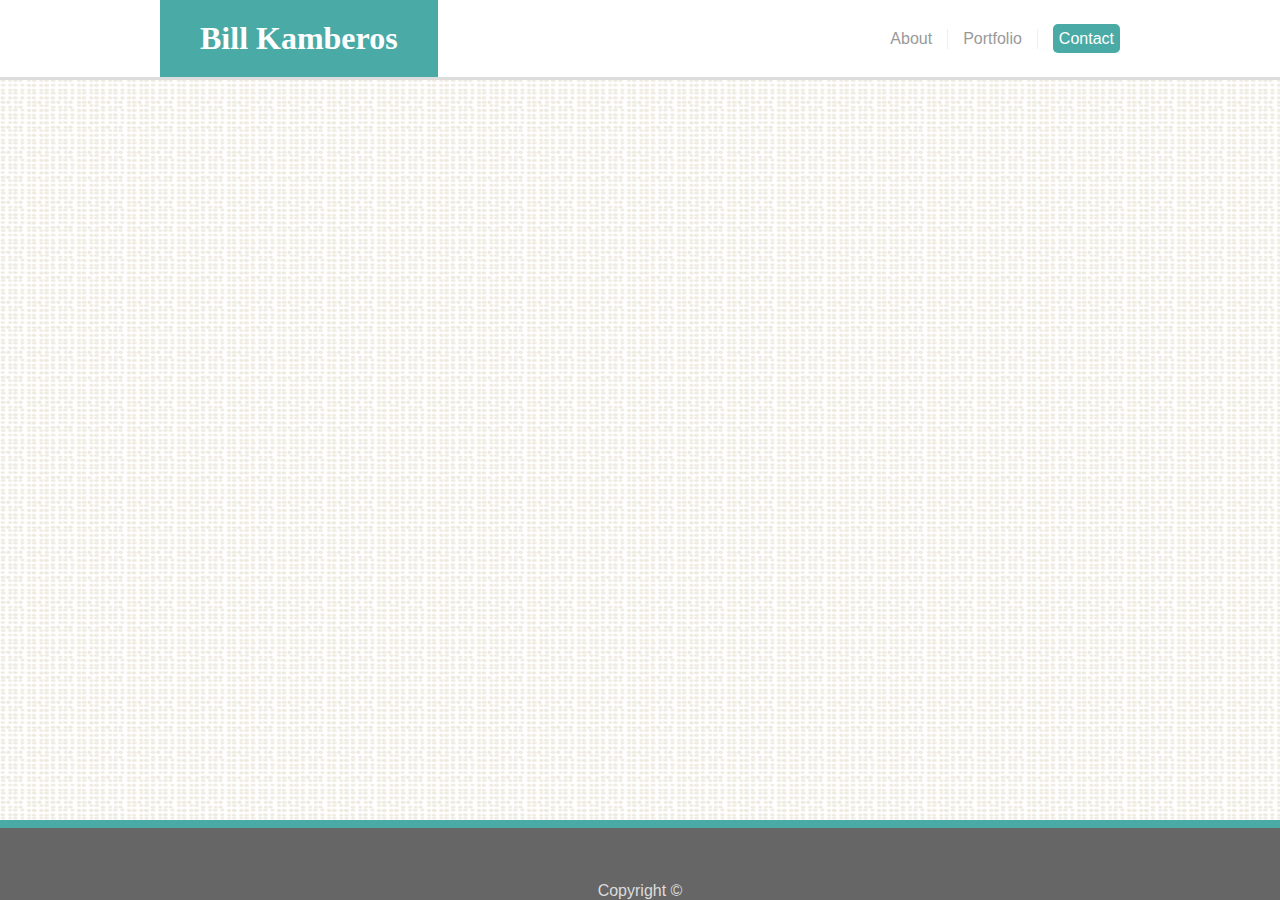
==== contact.html @ 91e8e229 "Finished portfolio" ====
<!DOCTYPE html>
<html lang="en">
  <head>
    <meta charset="UTF-8" />
    <meta name="viewport" content="width=device-width, initial-scale=1.0" />
    <meta http-equiv="X-UA-Compatible" content="ie=edge" />
    <link rel="stylesheet" href="assets/css/style.css" />
    <title>Bill Kamberos | Contact Me</title>
  </head>
  <body>
    <!-- Navbar -->
    <header>
      <div class="container">
        <div id="navbar">
          <h1>Bill Kamberos</h1>
          <ul>
            <li><a href="index.html" class="uncurrent">About</a></li>
            <li><div class="grey-vert"></div></li>
            <li><a href="portfolio.html" class="uncurrent">Portfolio</a></li>
            <li><div class="grey-vert"></div></li>
            <li><a href="contact.html" class="current">Contact</a></li>
          </ul>
        </div>
      </div>
    </header>

    <!-- Footer -->
    <footer>Copyright &copy;</footer>
  </body>
</html>
---- assets/css/style.css ----
* {
  box-sizing: border-box;
  margin: 0;
  padding: 0;
  font-family: Arial, "Helvetica Neue", Helvetica, sans-serif;
}

/* Utilities */

body {
  background-image: url(../images/pattern.png);
}

.container {
  width: 960px;
  margin: auto;
}

#navbar li a {
  text-decoration: none;
  color: #999;
}

.grey-line {
  background: #ccc;
  width: 100%;
  height: 2px;
  margin-bottom: 20px;
}

h2 {
  font-family: "Georgia", Times, Times New Roman, serif;
  color: #4aaaa5;
  margin-bottom: 20px;
}

/*  */
/* Nav Bar */
/*  */
header {
  margin: auto;
  background: #fff;
  border-bottom: 3px #ddd solid;
}

header h1 {
  font-family: "Georgia", Times, Times New Roman, serif;
  background: #4aaaa5;
  color: #fff;
  padding: 20px 40px;
  margin: 0;
}

#navbar {
  display: flex;
  justify-content: space-between;
}

#navbar ul {
  list-style: none;
  display: flex;
  align-items: center;
  justify-content: space-between;
}

#navbar ul li {
  padding-left: 15px;
}

.grey-vert {
  background: #eee;
  padding: 10px 0.5px;
}

#navbar ul li .uncurrent:hover {
  padding-bottom: 2px;
  border-bottom: #4aaaa5 3px solid;
  border-radius: 2px;
}

#navbar ul li .current {
  color: #fff;
  padding: 6px;
  background: #4aaaa5;
  border-radius: 5px;
}

/*  */
/* About Section */
/*  */
#about-section {
  margin-top: 30px;
  padding: 30px;
  background: #fff;
}

#about-section img {
  float: left;
  padding-right: 20px;
}

#about-section p {
  line-height: 2;
}

/*  */
/* Portfolio */
/*  */
#portfolio-section {
  margin-top: 30px;
  padding: 30px;
  background: #fff;
  margin-bottom: 150px;
}

#portfolio-section .items {
  width: 600px;
  display: grid;
  grid-template-columns: repeat(2, 1fr);
  gap: 40px;
}
#portfolio-section .items .item {
  position: relative;
  margin: auto;
}

#portfolio-section .items .item:hover .item-text {
  background: rgba(100, 100, 100, 0.5);
}

#portfolio-section .items .item .item-text {
  position: absolute;
  top: 140px;
  width: 100%;
  padding: 15px 0;
  text-align: center;
  background: #4aaaa5;
  color: #fff;
}

#portfolio-section .items .item .item-text a {
  text-decoration: none;
  color: #fff;
}

#portfolio-section .item-text p {
  font-family: "Georgia", Times, Times New Roman, serif;
}

/*  */
/* Footer */
/*  */
footer {
  color: #ddd;
  position: fixed;
  bottom: 0px;
  width: 100%;
  background: #666;
  border-top: 8px solid #4aaaa5;
  height: 80px;
  text-align: center;
  /* The only way I could think of to center/bottom the text  */
  display: flex;
  align-items: flex-end;
  justify-content: center;
}
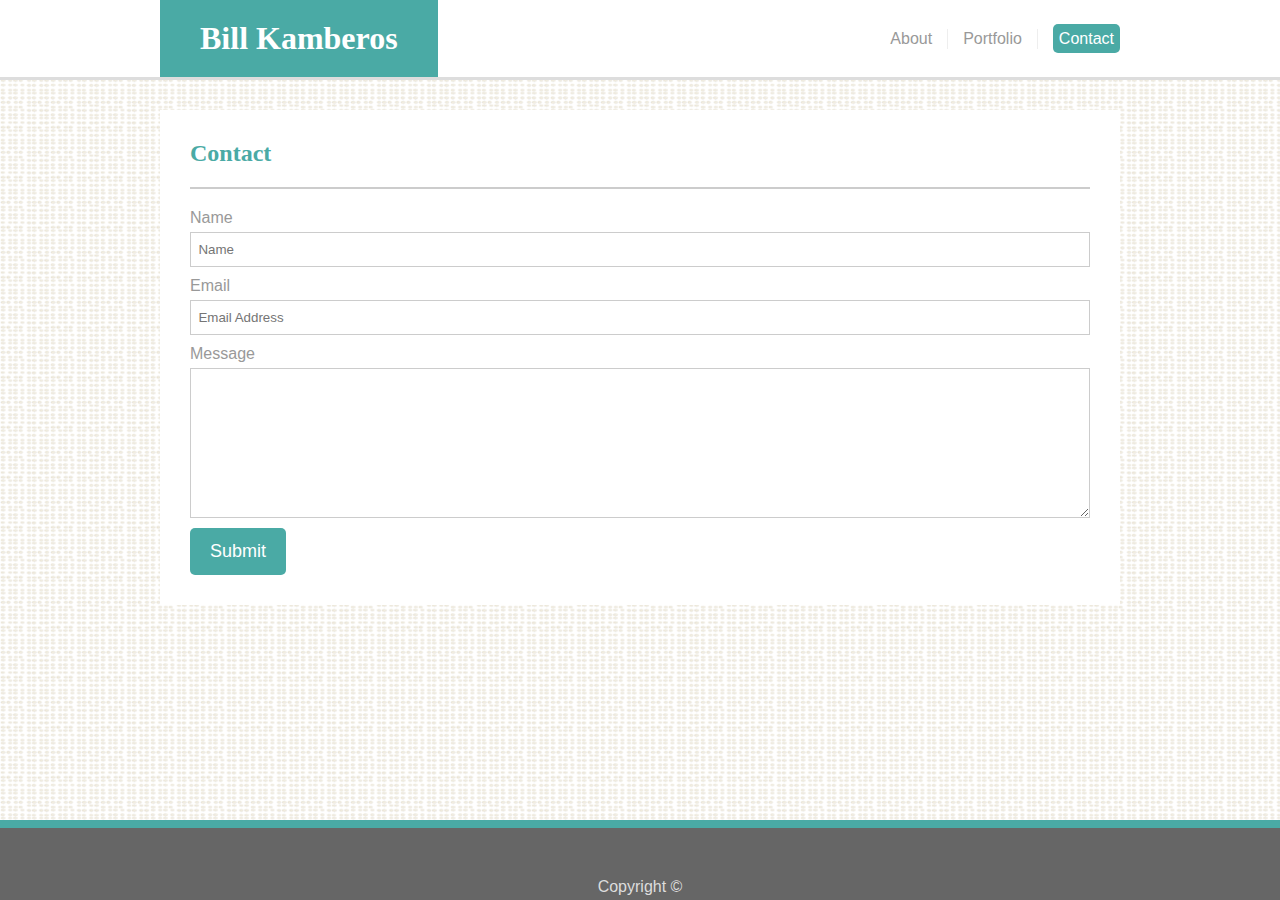
==== commit 59ebf792: "Finished product - hopefully" ====
--- a/contact.html
+++ b/contact.html
@@ -24,7 +24,39 @@
       </div>
     </header>
 
+    <div class="container">
+      <section id="contact-section">
+        <h2>Contact</h2>
+        <div class="grey-line"></div>
+        <form>
+          <div class="form-group">
+            <label for="name">Name</label>
+            <input
+              class="input-block"
+              type="text"
+              id="name"
+              placeholder="  Name"
+            />
+          </div>
+          <div class="form-group">
+            <label for="email">Email</label>
+            <input
+              class="input-block"
+              type="email"
+              id="email"
+              placeholder="  Email Address"
+            />
+          </div>
+          <div class="form-group">
+            <label for="message">Message</label>
+            <textarea name="message" id="message"></textarea>
+          </div>
+          <button type="submit" class="btn">Submit</button>
+        </form>
+      </section>
+    </div>
+
     <!-- Footer -->
-    <footer>Copyright &copy;</footer>
+    <footer><p>Copyright &copy;</p></footer>
   </body>
 </html>
--- a/assets/css/style.css
+++ b/assets/css/style.css
@@ -38,7 +38,6 @@
 /* Nav Bar */
 /*  */
 header {
-  margin: auto;
   background: #fff;
   border-bottom: 3px #ddd solid;
 }
@@ -148,6 +147,56 @@
 }
 
 /*  */
+/* Contact Section */
+/*  */
+#contact-section {
+  margin-top: 30px;
+  padding: 30px;
+  background: #fff;
+  margin-bottom: 150px;
+  color: #999;
+}
+
+#contact-section .form-group .input-block {
+  display: block;
+  margin-bottom: 10px;
+  margin-top: 5px;
+  width: 100%;
+  height: 35px;
+  border: #ccc 1px solid;
+}
+
+#contact-section .form-group #message {
+  display: block;
+  margin-bottom: 10px;
+  margin-top: 5px;
+  width: 100%;
+  height: 150px;
+  border: #ccc 1px solid;
+}
+
+.btn {
+  display: inline-block;
+  font-size: 18px;
+  color: #fff;
+  background: #4aaaa5;
+  padding: 13px 20px;
+  border: none;
+  cursor: pointer;
+  border-radius: 5px;
+}
+
+.btn:hover {
+  background: #666;
+}
+
+#contact-section .form-group .input-block:focus,
+#contact-section .form-group textarea:focus {
+  outline: none;
+  border: 2px solid #4aaaa5;
+}
+
+/*  */
 /* Footer */
 /*  */
 footer {
@@ -159,8 +208,8 @@
   border-top: 8px solid #4aaaa5;
   height: 80px;
   text-align: center;
-  /* The only way I could think of to center/bottom the text  */
-  display: flex;
-  align-items: flex-end;
-  justify-content: center;
-}
+}
+
+footer p {
+  margin-top: 50px;
+}
